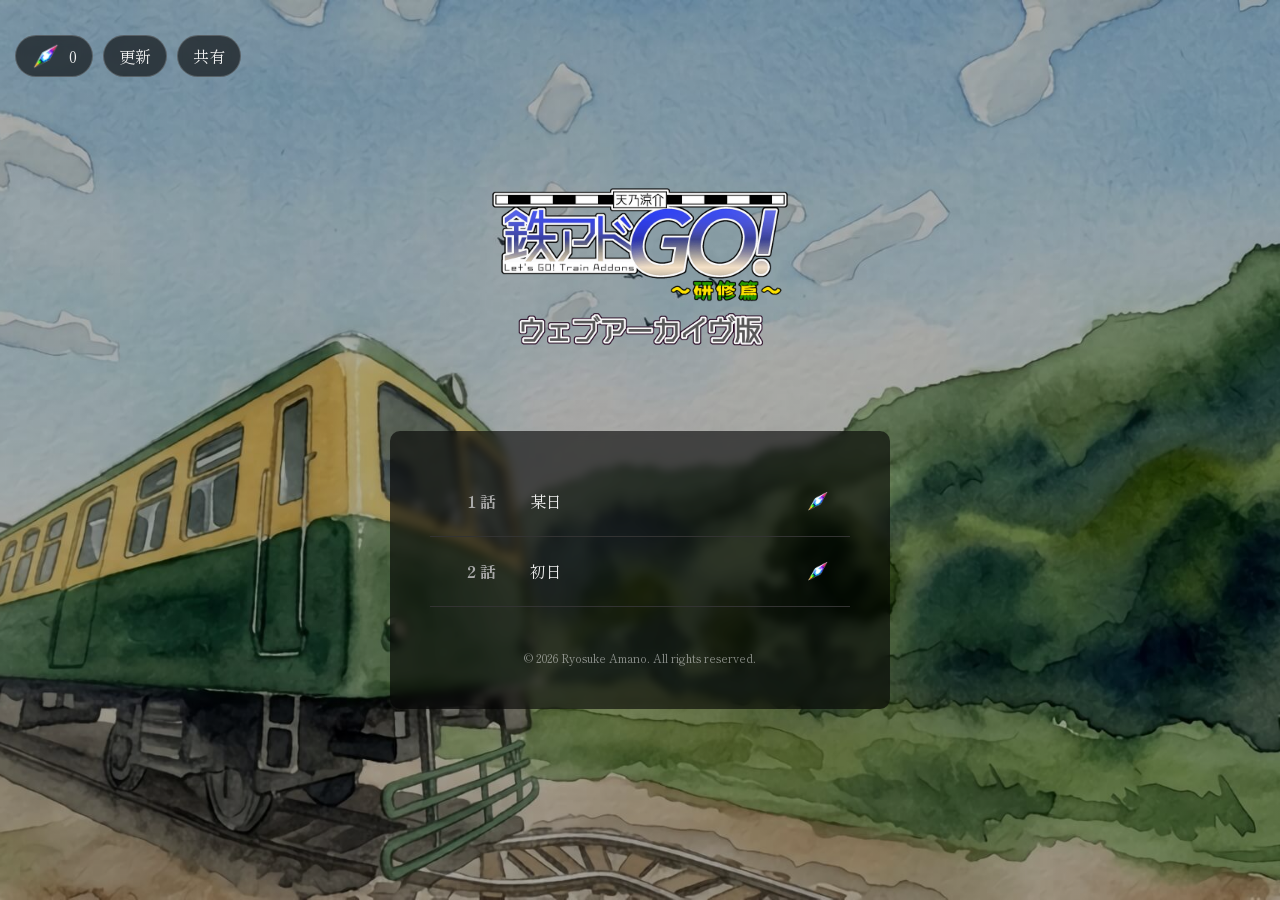
==== index.html @ 3055576f "lgta-0.1.4" ====
<!DOCTYPE html>
<html lang="ja">

<head>
  <meta charset="UTF-8">
  <meta name="viewport"
    content="width=device-width, initial-scale=1.0, maximum-scale=1.0, user-scalable=no, viewport-fit=cover">
  <link rel="manifest" href="manifest.json">
  <meta name="mobile-web-app-capable" content="yes">
  <meta name="apple-mobile-web-app-capable" content="yes">
  <meta name="apple-mobile-web-app-status-bar-style" content="black-translucent">
  <meta name="apple-mobile-web-app-title" content="鉄アドGO!">
  <link rel="apple-touch-icon" href="assets/img/icon.png">
  <title>鉄アドGO! - ウェブアーカイヴ</title>
  <link rel="stylesheet" href="style.css">
  <link href="https://fonts.googleapis.com/css2?family=Shippori+Mincho&display=swap" rel="stylesheet">
  <style>
    .top-controls {
      position: fixed;
      top: 15px;
      left: 15px;
      display: flex;
      gap: 10px; /* ボタン同士の間隔を一律に設定 */
      z-index: 100;
    }
    /* style.css で定義されている個別の絶対配置をリセット */
    .top-controls .stone-counter {
      position: relative !important;
      left: auto !important;
      margin: 0;
    }
  </style>
</head>

<body>
  <div class="top-controls">
    <div class="stone-counter" onclick="openStoneDialog()">
      <img src="assets/img/panel/stone_1.png" alt="Stone">
      <span id="stone-count">0</span>
    </div>

    <div class="stone-counter" style="cursor: pointer; justify-content: center;" onclick="forceUpdate()">
      <span>更新</span>
    </div>

    <div class="stone-counter" style="cursor: pointer; justify-content: center;" onclick="shareUrl()">
      <span>共有</span>
    </div>
  </div>

  <!-- 石の説明ダイアログ -->
  <div id="stone-dialog" class="modal-overlay hidden">
    <div class="modal-content">
      <div class="stone-dialog-header">
        <img src="assets/img/panel/stone_1.png" alt="Stone" class="dialog-stone-icon">
        <div class="stone-dialog-text">
          <h3>記憶の宝跡</h3>
          <p class="stone-description">
            人々の想いが刻まれた宝石。<br>ストーリー読了などで獲得。
          </p>
        </div>
      </div>
      <button class="btn-reset" onclick="openConfirmDialog()">データをリセットする</button>
      <button class="btn-close-modal" onclick="closeStoneDialog()">閉じる</button>
    </div>
  </div>

  <!-- リセット確認ダイアログ -->
  <div id="confirm-dialog" class="modal-overlay hidden">
    <div class="modal-content">
      <h3>データのリセット</h3>
      <p class="stone-description">
        全ての進行状況（記憶の宝跡、既読）を削除します。よろしいですか？<br>※この操作は取り消せません。
      </p>
      <button class="btn-reset" onclick="executeReset()">削除</button>
      <button class="btn-close-modal" onclick="closeConfirmDialog()">キャンセル</button>
    </div>
  </div>

  <div class="hero">
    <img src="assets/img/title.png" alt="Title Logo" class="main-logo">

    <div class="menu-container">
      <nav class="scenario-select">
        <ul class="episode-list" id="story-list">
          <!-- meta.jsonから動的に生成されます -->
        </ul>
      </nav>
      <footer>
        <p style="opacity: 0.5; font-size: 0.7rem;">&copy; 2026 Ryosuke Amano. All rights reserved.</p>
        <p id="app-version" style="opacity: 0.5; font-size: 0.7rem; margin-top: 5px;"></p>
      </footer>
    </div>
  </div>

  <script>
    // 右クリックメニュー（長押しメニュー）を無効化
    document.addEventListener('contextmenu', e => e.preventDefault());
    // 画像などのドラッグを無効化
    document.addEventListener('dragstart', e => e.preventDefault());

    // ローカルストレージから石の数と既読情報を取得（初期値の設定）
    const totalStones = localStorage.getItem('ra_stone_count') || '0';
    document.getElementById('stone-count').textContent = totalStones;

    // 既読済みIDのリストを取得 (例: ["scene1", "scene2"])
    const readStoriesJson = localStorage.getItem('ra_read_stories');
    const readStories = readStoriesJson ? JSON.parse(readStoriesJson) : [];

    // meta.jsonを読み込んでストーリーリストを生成
    fetch('storys/meta.json')
      .then(response => response.json())
      .then(data => {
        const list = document.getElementById('story-list');
        list.innerHTML = ''; // 既存の静的なリストをクリア
        data.ra_story_metadatas.forEach(item => {
          const li = document.createElement('li');
          // "第１話 - はじまりの場所" を分割して表示
          const parts = item.title.split(' - ');
          const epNum = parts[0] || '';
          const epTitle = parts[1] || '';

          // 既読かどうかを判定
          const isRead = readStories.includes(item.id);

          li.innerHTML = `
                        <div class="episode-link" onclick="location.href='storys/index.html?scene=${item.id}/01'">
                            <span class="ep-number">${epNum}</span>
                            <span class="ep-title">${epTitle}</span>
                            ${isRead ? '' : '<img src="assets/img/panel/stone_1.png" class="read-icon">'}
                        </div>
                    `;
          list.appendChild(li);
        });
      })
      .catch(err => console.error('meta.jsonの読み込みに失敗しました:', err));

    // Service Workerの登録
    if ('serviceWorker' in navigator) {
      window.addEventListener('load', () => {
        navigator.serviceWorker.register('sw.js')
          .then(reg => {
            console.log('Service Worker registered');

            // Service Workerが準備できたらバージョンを要求する
            const requestVersion = () => {
              const controller = navigator.serviceWorker.controller;
              if (controller) {
                controller.postMessage({ type: 'GET_VERSION' });
              } else {
                // 更新直後などでコントローラーが未確立の場合は、準備完了を待ってからアクティブなWorkerに送信
                navigator.serviceWorker.ready.then(registration => {
                  if (registration.active) registration.active.postMessage({ type: 'GET_VERSION' });
                });
              }
            };

            navigator.serviceWorker.addEventListener('controllerchange', requestVersion);
            requestVersion();
          })
          .catch(err => console.log('Service Worker registration failed', err));
      });

      navigator.serviceWorker.addEventListener('message', (event) => {
        if (event.data && event.data.type === 'VERSION_INFO') {
          document.getElementById('app-version').textContent = `${event.data.version}`;
        }
      });
    }

    // 石ダイアログの制御
    function openStoneDialog() {
      document.getElementById('stone-dialog').classList.remove('hidden');
    }

    function closeStoneDialog() {
      document.getElementById('stone-dialog').classList.add('hidden');
    }

    // リセット確認ダイアログの制御
    function openConfirmDialog() {
      document.getElementById('stone-dialog').classList.add('hidden');
      document.getElementById('confirm-dialog').classList.remove('hidden');
    }

    function closeConfirmDialog() {
      document.getElementById('confirm-dialog').classList.add('hidden');
    }

    // リセットの実行
    function executeReset() {
      localStorage.removeItem('ra_stone_count');
      localStorage.removeItem('ra_read_stories');
      location.reload();
    }

    // キャッシュをクリアして強制的に最新データを再取得する
    async function forceUpdate() {
      try {
        // キャッシュストレージを全て削除
        if ('caches' in window) {
          const keys = await caches.keys();
          await Promise.all(keys.map(key => caches.delete(key)));
        }
        // 登録されているService Workerを解除
        if ('serviceWorker' in navigator) {
          const registrations = await navigator.serviceWorker.getRegistrations();
          for (const registration of registrations) await registration.unregister();
        }
        // ページをリロード（サーバーから最新を読み込む）
        window.location.reload();
      } catch (e) {
        console.error('Update failed:', e);
        window.location.reload();
      }
    }

    // URLをクリップボードにコピーする
    function shareUrl() {
      const url = 'https://r-amano.github.io/webnovel-test/';
      navigator.clipboard.writeText(url).then(() => {
        alert('URLをクリップボードにコピーしました！');
      }).catch(err => {
        console.error('コピーに失敗しました:', err);
      });
    }
  </script>
</body>

</html>
---- style.css ----
* {
  -webkit-tap-highlight-color: transparent;
  outline: none;
}

body {
  margin: 0;
  padding: 0;
  font-family: 'Shippori Mincho', serif;
  background-color: #1a1a1a;
  color: #f0f0f0;
  line-height: 1.8;
  overflow: hidden;
  user-select: none;
  -webkit-user-select: none;
  -webkit-touch-callout: none; /* iOSでの長押しメニューを禁止 */
  height: 100vh;
  height: 100dvh;
  width: 100vw;
}

.container {
  max-width: 800px;
  margin: 0 auto;
  padding: 40px 20px;
}

/* Hero Section */
.hero {
  position: fixed;
  inset: 0;
  background: linear-gradient(rgba(0, 0, 0, 0.3), rgba(0, 0, 0, 0.3)), url('assets/img/thumb.jpg') center/cover;
  display: flex;
  flex-direction: column;
  align-items: center;
  justify-content: center;
  text-align: center;
}

.menu-container {
  background: rgba(0, 0, 0, 0.6);
  padding: 20px 40px;
  border-radius: 10px;
  backdrop-filter: blur(5px);
  max-width: 420px;
  width: 75%;
  max-height: 50vh;
  min-height: 200px;
  margin-bottom: 60px;
  flex-shrink: 0;
  overflow-y: auto;
  scrollbar-width: thin;
  scrollbar-color: #555 rgba(0, 0, 0, 0);
}

/* スクロールバーのカスタマイズ (Chrome, Safari, Edge用) */
.menu-container::-webkit-scrollbar {
  width: 6px;
}

.menu-container::-webkit-scrollbar-thumb {
  background: #555;
  border-radius: 10px;
}

.main-logo {
  max-width: min(70%, 500px);
  max-height: 30vh;
  width: auto;
  height: auto;
  object-fit: contain;
  margin-bottom: 30px;
  flex-shrink: 1;
  min-height: 0;
}

.tagline {
  font-size: 1.2rem;
  margin-bottom: 30px;
  color: #ccc;
}

/* Buttons */
.btn-start {
  display: inline-block;
  padding: 15px 40px;
  background-color: #fff;
  color: #000;
  text-decoration: none;
  font-weight: bold;
  border-radius: 5px;
  transition: background 0.3s;
}

.btn-start:hover {
  background-color: #ddd;
}

/* Sections */
section {
  margin-bottom: 60px;
}

h2 {
  border-bottom: 1px solid #444;
  padding-bottom: 10px;
  margin-bottom: 20px;
  font-size: 1.8rem;
}

/* Stone Counter */
.stone-counter {
  position: fixed;
  top: 20px;
  left: 20px;
  display: flex;
  align-items: center;
  background: rgba(0, 0, 0, 0.6);
  padding: 5px 15px;
  border-radius: 30px;
  z-index: 1000;
  backdrop-filter: blur(5px);
  border: 1px solid rgba(255, 255, 255, 0.2);
  cursor: pointer;
  transition: transform 0.2s;
}

.stone-counter:hover {
  transform: scale(1.05);
  background: rgba(40, 40, 40, 0.8);
}

.stone-counter img {
  width: 30px;
  height: 30px;
  margin-right: 8px;
  object-fit: contain;
}

/* Stone Dialog */
.modal-overlay {
  position: fixed;
  inset: 0;
  background: rgba(0, 0, 0, 0.8);
  display: flex;
  align-items: center;
  justify-content: center;
  z-index: 2000;
  backdrop-filter: blur(8px);
}

.modal-content {
  background: #2a2a2a;
  padding: 30px;
  border-radius: 15px;
  max-width: 320px;
  width: 90%;
  text-align: center;
  border: 1px solid #444;
}

.stone-dialog-header {
  display: flex;
  align-items: center;
  justify-content: center;
  gap: 15px;
  margin-bottom: 20px;
  text-align: left;
}

.dialog-stone-icon {
  width: 60px;
  height: 60px;
  object-fit: contain;
  flex-shrink: 0;
}

.stone-dialog-text h3 {
  margin: 0;
  font-size: 1.1rem;
}

.modal-content h3 {
  color: #fff;
}

.stone-description {
  font-size: 0.9rem;
  color: #ccc;
  margin: 5px 0 0 0;
  line-height: 1.6;
}

.btn-reset {
  display: block;
  width: 100%;
  padding: 10px;
  background: transparent;
  color: #ff6b6b;
  border: 1px solid #ff6b6b;
  border-radius: 5px;
  cursor: pointer;
  margin-top: 20px;
  font-size: 0.8rem;
  transition: all 0.2s;
}

.btn-reset:hover {
  background: #ff6b6b;
  color: #fff;
}

.btn-close-modal {
  display: block;
  width: 100%;
  padding: 10px;
  background: #444;
  color: #fff;
  border: none;
  border-radius: 5px;
  cursor: pointer;
  margin-top: 10px;
  font-size: 0.9rem;
  transition: background 0.2s;
}

.btn-close-modal:hover {
  background: #555;
}

.hidden {
  display: none !important;
}

/* Episode List */
.episode-list {
  list-style: none;
  padding: 0;
}

.episode-list li {
  border-bottom: 1px solid #333;
}

.episode-link {
  display: flex;
  align-items: center;
  padding: 20px;
  color: #f0f0f0;
  text-decoration: none;
  transition: background 0.2s;
  cursor: pointer;
  -webkit-tap-highlight-color: transparent;
}

.episode-link:hover {
  background-color: #2a2a2a;
}

.read-icon {
  width: 24px; /* アイコンの大きさ */
  margin-left: auto; /* これだけで自動的に一番右端へ移動します */
  flex-shrink: 0;
  object-fit: contain;
}

.ep-number {
  font-weight: bold;
  margin-right: 20px;
  color: #aaa;
  min-width: 60px;
}

/* Footer */
footer {
  margin-top: 20px;
  text-align: center;
  padding: 10px 0;
  font-size: 0.8rem;
  color: #fff;
}

/* 横画面（ランドスケープ）用の調整 */
@media screen and (orientation: landscape) and (max-height: 500px) {
  .hero {
    flex-direction: row;
    justify-content: space-evenly;
    padding: 0 20px;
  }

  .main-logo {
    max-width: 40%;
    max-height: 60vh;
    width: auto;
    margin-bottom: 0;
    margin-right: 20px;
  }

  .menu-container {
    width: 45%;
    max-height: 70vh;
    margin-bottom: 0;
    padding: 15px 25px;
  }

  footer {
    /* 横画面では場所を取るため非表示、またはさらに小さく */
    padding: 5px;
    font-size: 0.7rem;
  }
}
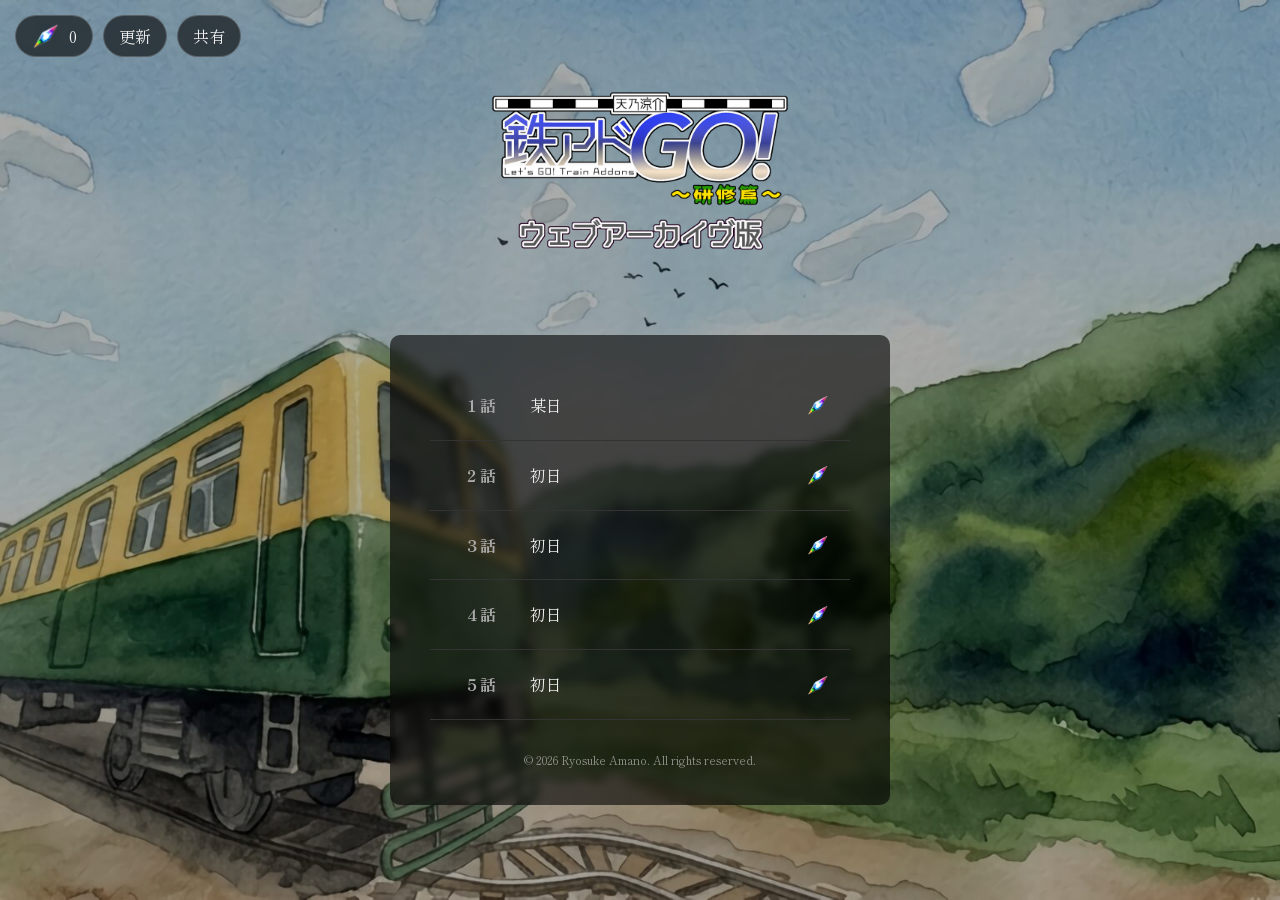
==== commit ac2ef75c: "トップコントロールのスタイルを修正し、石のカウンターの配置を調整" ====
--- a/index.html
+++ b/index.html
@@ -14,22 +14,6 @@
   <title>鉄アドGO! - ウェブアーカイヴ</title>
   <link rel="stylesheet" href="style.css">
   <link href="https://fonts.googleapis.com/css2?family=Shippori+Mincho&display=swap" rel="stylesheet">
-  <style>
-    .top-controls {
-      position: fixed;
-      top: 15px;
-      left: 15px;
-      display: flex;
-      gap: 10px; /* ボタン同士の間隔を一律に設定 */
-      z-index: 100;
-    }
-    /* style.css で定義されている個別の絶対配置をリセット */
-    .top-controls .stone-counter {
-      position: relative !important;
-      left: auto !important;
-      margin: 0;
-    }
-  </style>
 </head>
 
 <body>
@@ -39,11 +23,11 @@
       <span id="stone-count">0</span>
     </div>
 
-    <div class="stone-counter" style="cursor: pointer; justify-content: center;" onclick="forceUpdate()">
+    <div class="stone-counter" onclick="forceUpdate()">
       <span>更新</span>
     </div>
 
-    <div class="stone-counter" style="cursor: pointer; justify-content: center;" onclick="shareUrl()">
+    <div class="stone-counter" onclick="shareUrl()">
       <span>共有</span>
     </div>
   </div>
@@ -87,8 +71,8 @@
         </ul>
       </nav>
       <footer>
-        <p style="opacity: 0.5; font-size: 0.7rem;">&copy; 2026 Ryosuke Amano. All rights reserved.</p>
-        <p id="app-version" style="opacity: 0.5; font-size: 0.7rem; margin-top: 5px;"></p>
+        <p>&copy; 2026 Ryosuke Amano. All rights reserved.</p>
+        <p id="app-version"></p>
       </footer>
     </div>
   </div>
--- a/style.css
+++ b/style.css
@@ -109,20 +109,35 @@
 }
 
 /* Stone Counter */
+.top-controls {
+  position: fixed;
+  top: 15px;
+  left: 15px;
+  display: flex;
+  gap: 10px;
+  z-index: 1000;
+}
+
 .stone-counter {
   position: fixed;
   top: 20px;
   left: 20px;
   display: flex;
   align-items: center;
+  justify-content: center; /* 共通で中央揃えを適用 */
   background: rgba(0, 0, 0, 0.6);
   padding: 5px 15px;
   border-radius: 30px;
-  z-index: 1000;
   backdrop-filter: blur(5px);
   border: 1px solid rgba(255, 255, 255, 0.2);
   cursor: pointer;
   transition: transform 0.2s;
+}
+
+/* コンテナ内にある場合は配置を自動（Flexの子要素）にする */
+.top-controls .stone-counter {
+  position: static;
+  margin: 0;
 }
 
 .stone-counter:hover {
@@ -280,6 +295,16 @@
   color: #fff;
 }
 
+footer p {
+  opacity: 0.5;
+  font-size: 0.7rem;
+  margin: 0;
+}
+
+#app-version {
+  margin-top: 5px;
+}
+
 /* 横画面（ランドスケープ）用の調整 */
 @media screen and (orientation: landscape) and (max-height: 500px) {
   .hero {
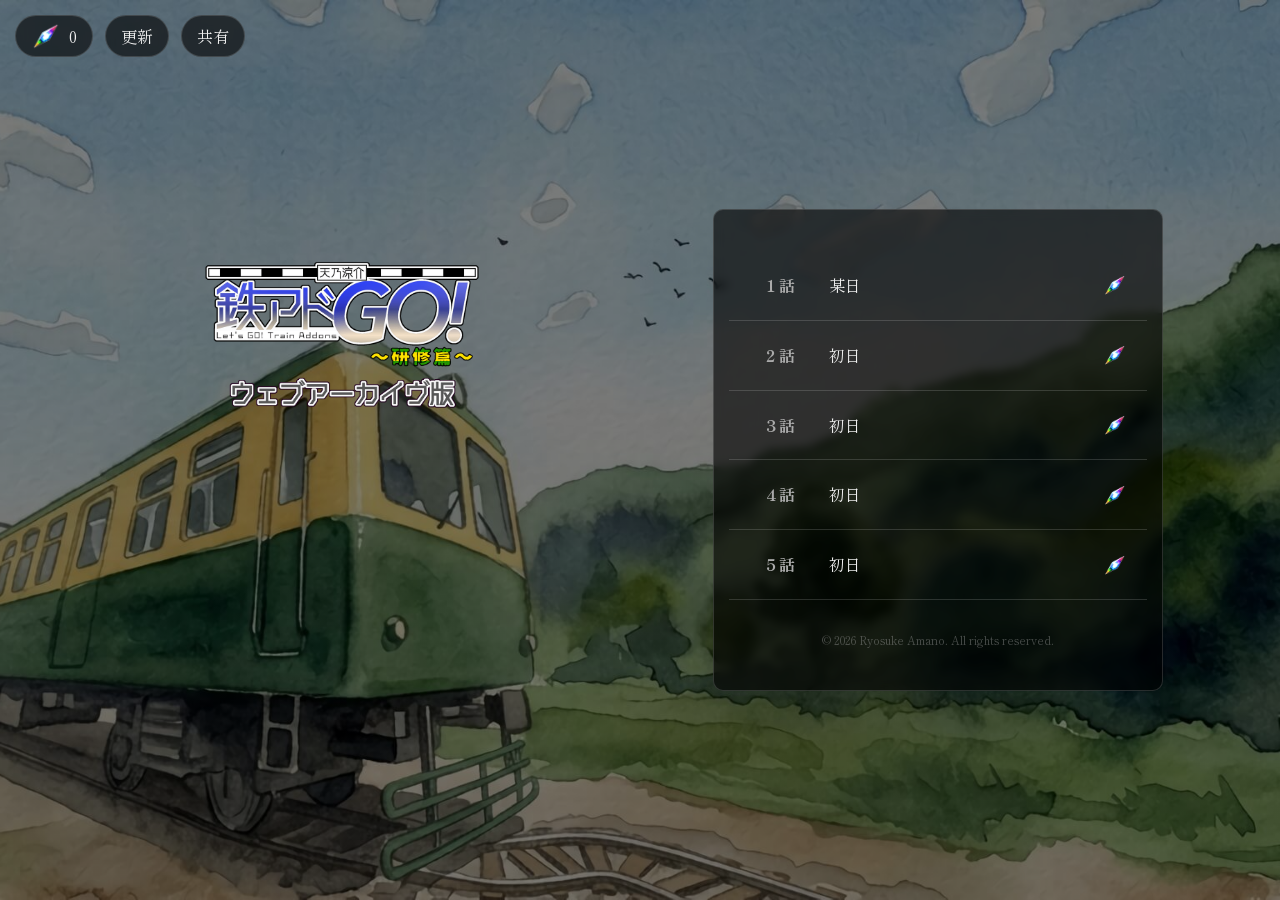
==== commit e0f2290d: "ダイアログのテキストを改善し、スタイルを調整しました。石のアイコンサイズを変更し、全体のレイアウトを最適化しました。" ====
--- a/index.html
+++ b/index.html
@@ -3,17 +3,16 @@
 
 <head>
   <meta charset="UTF-8">
-  <meta name="viewport"
-    content="width=device-width, initial-scale=1.0, maximum-scale=1.0, user-scalable=no, viewport-fit=cover">
+  <meta name="viewport" content="width=device-width, initial-scale=1.0, maximum-scale=1.0, user-scalable=no, viewport-fit=cover">
+  <title>鉄アドGO! - ウェブアーカイヴ</title>
   <link rel="manifest" href="manifest.json">
+  <link rel="apple-touch-icon" href="assets/img/icon.png">
   <meta name="mobile-web-app-capable" content="yes">
   <meta name="apple-mobile-web-app-capable" content="yes">
   <meta name="apple-mobile-web-app-status-bar-style" content="black-translucent">
   <meta name="apple-mobile-web-app-title" content="鉄アドGO!">
-  <link rel="apple-touch-icon" href="assets/img/icon.png">
-  <title>鉄アドGO! - ウェブアーカイヴ</title>
   <link rel="stylesheet" href="style.css">
-  <link href="https://fonts.googleapis.com/css2?family=Shippori+Mincho&display=swap" rel="stylesheet">
+  <link rel="stylesheet" href="https://fonts.googleapis.com/css2?family=Shippori+Mincho&display=swap">
 </head>
 
 <body>
@@ -22,25 +21,22 @@
       <img src="assets/img/panel/stone_1.png" alt="Stone">
       <span id="stone-count">0</span>
     </div>
-
     <div class="stone-counter" onclick="forceUpdate()">
       <span>更新</span>
     </div>
-
     <div class="stone-counter" onclick="shareUrl()">
       <span>共有</span>
     </div>
   </div>
 
-  <!-- 石の説明ダイアログ -->
   <div id="stone-dialog" class="modal-overlay hidden">
     <div class="modal-content">
       <div class="stone-dialog-header">
         <img src="assets/img/panel/stone_1.png" alt="Stone" class="dialog-stone-icon">
         <div class="stone-dialog-text">
-          <h3>記憶の宝跡</h3>
+          <h3>記憶の<ruby>宝跡<rt>ほうせき</rt></ruby></h3>
           <p class="stone-description">
-            人々の想いが刻まれた宝石。<br>ストーリー読了などで獲得。
+            人々の想いが刻まれた石。<br>ストーリー読了などで獲得。
           </p>
         </div>
       </div>
@@ -49,12 +45,11 @@
     </div>
   </div>
 
-  <!-- リセット確認ダイアログ -->
   <div id="confirm-dialog" class="modal-overlay hidden">
     <div class="modal-content">
       <h3>データのリセット</h3>
       <p class="stone-description">
-        全ての進行状況（記憶の宝跡、既読）を削除します。よろしいですか？<br>※この操作は取り消せません。
+        全ての進行状況（記憶の宝跡、既読）を削除します。よろしいですか？（削除後はもとに戻せません）。
       </p>
       <button class="btn-reset" onclick="executeReset()">削除</button>
       <button class="btn-close-modal" onclick="closeConfirmDialog()">キャンセル</button>
@@ -63,12 +58,9 @@
 
   <div class="hero">
     <img src="assets/img/title.png" alt="Title Logo" class="main-logo">
-
     <div class="menu-container">
       <nav class="scenario-select">
-        <ul class="episode-list" id="story-list">
-          <!-- meta.jsonから動的に生成されます -->
-        </ul>
+        <ul class="episode-list" id="story-list"></ul>
       </nav>
       <footer>
         <p>&copy; 2026 Ryosuke Amano. All rights reserved.</p>
@@ -77,138 +69,7 @@
     </div>
   </div>
 
-  <script>
-    // 右クリックメニュー（長押しメニュー）を無効化
-    document.addEventListener('contextmenu', e => e.preventDefault());
-    // 画像などのドラッグを無効化
-    document.addEventListener('dragstart', e => e.preventDefault());
-
-    // ローカルストレージから石の数と既読情報を取得（初期値の設定）
-    const totalStones = localStorage.getItem('ra_stone_count') || '0';
-    document.getElementById('stone-count').textContent = totalStones;
-
-    // 既読済みIDのリストを取得 (例: ["scene1", "scene2"])
-    const readStoriesJson = localStorage.getItem('ra_read_stories');
-    const readStories = readStoriesJson ? JSON.parse(readStoriesJson) : [];
-
-    // meta.jsonを読み込んでストーリーリストを生成
-    fetch('storys/meta.json')
-      .then(response => response.json())
-      .then(data => {
-        const list = document.getElementById('story-list');
-        list.innerHTML = ''; // 既存の静的なリストをクリア
-        data.ra_story_metadatas.forEach(item => {
-          const li = document.createElement('li');
-          // "第１話 - はじまりの場所" を分割して表示
-          const parts = item.title.split(' - ');
-          const epNum = parts[0] || '';
-          const epTitle = parts[1] || '';
-
-          // 既読かどうかを判定
-          const isRead = readStories.includes(item.id);
-
-          li.innerHTML = `
-                        <div class="episode-link" onclick="location.href='storys/index.html?scene=${item.id}/01'">
-                            <span class="ep-number">${epNum}</span>
-                            <span class="ep-title">${epTitle}</span>
-                            ${isRead ? '' : '<img src="assets/img/panel/stone_1.png" class="read-icon">'}
-                        </div>
-                    `;
-          list.appendChild(li);
-        });
-      })
-      .catch(err => console.error('meta.jsonの読み込みに失敗しました:', err));
-
-    // Service Workerの登録
-    if ('serviceWorker' in navigator) {
-      window.addEventListener('load', () => {
-        navigator.serviceWorker.register('sw.js')
-          .then(reg => {
-            console.log('Service Worker registered');
-
-            // Service Workerが準備できたらバージョンを要求する
-            const requestVersion = () => {
-              const controller = navigator.serviceWorker.controller;
-              if (controller) {
-                controller.postMessage({ type: 'GET_VERSION' });
-              } else {
-                // 更新直後などでコントローラーが未確立の場合は、準備完了を待ってからアクティブなWorkerに送信
-                navigator.serviceWorker.ready.then(registration => {
-                  if (registration.active) registration.active.postMessage({ type: 'GET_VERSION' });
-                });
-              }
-            };
-
-            navigator.serviceWorker.addEventListener('controllerchange', requestVersion);
-            requestVersion();
-          })
-          .catch(err => console.log('Service Worker registration failed', err));
-      });
-
-      navigator.serviceWorker.addEventListener('message', (event) => {
-        if (event.data && event.data.type === 'VERSION_INFO') {
-          document.getElementById('app-version').textContent = `${event.data.version}`;
-        }
-      });
-    }
-
-    // 石ダイアログの制御
-    function openStoneDialog() {
-      document.getElementById('stone-dialog').classList.remove('hidden');
-    }
-
-    function closeStoneDialog() {
-      document.getElementById('stone-dialog').classList.add('hidden');
-    }
-
-    // リセット確認ダイアログの制御
-    function openConfirmDialog() {
-      document.getElementById('stone-dialog').classList.add('hidden');
-      document.getElementById('confirm-dialog').classList.remove('hidden');
-    }
-
-    function closeConfirmDialog() {
-      document.getElementById('confirm-dialog').classList.add('hidden');
-    }
-
-    // リセットの実行
-    function executeReset() {
-      localStorage.removeItem('ra_stone_count');
-      localStorage.removeItem('ra_read_stories');
-      location.reload();
-    }
-
-    // キャッシュをクリアして強制的に最新データを再取得する
-    async function forceUpdate() {
-      try {
-        // キャッシュストレージを全て削除
-        if ('caches' in window) {
-          const keys = await caches.keys();
-          await Promise.all(keys.map(key => caches.delete(key)));
-        }
-        // 登録されているService Workerを解除
-        if ('serviceWorker' in navigator) {
-          const registrations = await navigator.serviceWorker.getRegistrations();
-          for (const registration of registrations) await registration.unregister();
-        }
-        // ページをリロード（サーバーから最新を読み込む）
-        window.location.reload();
-      } catch (e) {
-        console.error('Update failed:', e);
-        window.location.reload();
-      }
-    }
-
-    // URLをクリップボードにコピーする
-    function shareUrl() {
-      const url = 'https://r-amano.github.io/webnovel-test/';
-      navigator.clipboard.writeText(url).then(() => {
-        alert('URLをクリップボードにコピーしました！');
-      }).catch(err => {
-        console.error('コピーに失敗しました:', err);
-      });
-    }
-  </script>
+  <script src="script.js"></script>
 </body>
 
 </html>
--- a/style.css
+++ b/style.css
@@ -1,35 +1,56 @@
+/* ==========================================
+   Variables & Base
+   ========================================== */
+:root {
+  --bg-color: #1a1a1a;
+  --surface-color: rgba(0, 0, 0, 0.6);
+  --accent-color: #ffffff;
+  --text-main: #f0f0f0;
+  --text-muted: #aaaaaa;
+  --border-color: rgba(255, 255, 255, 0.15);
+  --transition-speed: 0.3s;
+  --font-serif: 'Shippori Mincho', serif;
+}
+
 * {
+  box-sizing: border-box;
   -webkit-tap-highlight-color: transparent;
   outline: none;
+}
+
+html {
+  height: 100%;
 }
 
 body {
   margin: 0;
   padding: 0;
-  font-family: 'Shippori Mincho', serif;
-  background-color: #1a1a1a;
-  color: #f0f0f0;
+  font-family: var(--font-serif);
+  background-color: var(--bg-color);
+  color: var(--text-main);
   line-height: 1.8;
   overflow: hidden;
   user-select: none;
   -webkit-user-select: none;
-  -webkit-touch-callout: none; /* iOSでの長押しメニューを禁止 */
+  -webkit-touch-callout: none;
   height: 100vh;
   height: 100dvh;
-  width: 100vw;
-}
-
+  width: 100%;
+}
+
+/* ==========================================
+   Layout
+   ========================================== */
 .container {
-  max-width: 800px;
+  width: 100%;
+  height: 100%;
   margin: 0 auto;
-  padding: 40px 20px;
-}
-
-/* Hero Section */
+}
+
 .hero {
-  position: fixed;
-  inset: 0;
-  background: linear-gradient(rgba(0, 0, 0, 0.3), rgba(0, 0, 0, 0.3)), url('assets/img/thumb.jpg') center/cover;
+  height: 100%;
+  width: 100%;
+  background: linear-gradient(rgba(0, 0, 0, 0.5), rgba(0, 0, 0, 0.5)), url('assets/img/thumb.jpg') center/cover;
   display: flex;
   flex-direction: column;
   align-items: center;
@@ -37,13 +58,17 @@
   text-align: center;
 }
 
+/* ==========================================
+   Components
+   ========================================== */
 .menu-container {
-  background: rgba(0, 0, 0, 0.6);
-  padding: 20px 40px;
+  background: var(--surface-color);
+  padding: 25px 15px;
   border-radius: 10px;
   backdrop-filter: blur(5px);
-  max-width: 420px;
-  width: 75%;
+  border: 1px solid var(--border-color);
+  max-width: 500px;
+  width: 90%;
   max-height: 50vh;
   min-height: 200px;
   margin-bottom: 60px;
@@ -53,7 +78,6 @@
   scrollbar-color: #555 rgba(0, 0, 0, 0);
 }
 
-/* スクロールバーのカスタマイズ (Chrome, Safari, Edge用) */
 .menu-container::-webkit-scrollbar {
   width: 6px;
 }
@@ -76,73 +100,56 @@
 
 .tagline {
   font-size: 1.2rem;
-  margin-bottom: 30px;
-  color: #ccc;
-}
-
-/* Buttons */
+  margin-bottom: 40px;
+  color: var(--text-muted);
+  letter-spacing: 0.05em;
+}
+
 .btn-start {
-  display: inline-block;
-  padding: 15px 40px;
-  background-color: #fff;
+  display: inline-flex;
+  align-items: center;
+  padding: 12px 48px;
+  background-color: var(--accent-color);
   color: #000;
   text-decoration: none;
   font-weight: bold;
   border-radius: 5px;
-  transition: background 0.3s;
+  transition: all var(--transition-speed);
+  letter-spacing: 0.1em;
 }
 
 .btn-start:hover {
-  background-color: #ddd;
-}
-
-/* Sections */
-section {
-  margin-bottom: 60px;
-}
-
-h2 {
-  border-bottom: 1px solid #444;
-  padding-bottom: 10px;
-  margin-bottom: 20px;
-  font-size: 1.8rem;
-}
-
-/* Stone Counter */
+  background-color: #f0f0f0;
+  transform: translateY(-2px);
+  box-shadow: 0 4px 15px rgba(0,0,0,0.3);
+}
+
+/* UI Elements */
 .top-controls {
   position: fixed;
-  top: 15px;
-  left: 15px;
-  display: flex;
-  gap: 10px;
+  top: calc(15px + env(safe-area-inset-top));
+  left: calc(15px + env(safe-area-inset-left));
+  display: flex;
+  gap: 12px;
   z-index: 1000;
 }
 
 .stone-counter {
-  position: fixed;
-  top: 20px;
-  left: 20px;
-  display: flex;
-  align-items: center;
-  justify-content: center; /* 共通で中央揃えを適用 */
-  background: rgba(0, 0, 0, 0.6);
+  display: flex;
+  align-items: center;
+  justify-content: center;
+  background: var(--surface-color);
   padding: 5px 15px;
   border-radius: 30px;
   backdrop-filter: blur(5px);
-  border: 1px solid rgba(255, 255, 255, 0.2);
+  border: 1px solid var(--border-color);
   cursor: pointer;
-  transition: transform 0.2s;
-}
-
-/* コンテナ内にある場合は配置を自動（Flexの子要素）にする */
-.top-controls .stone-counter {
-  position: static;
-  margin: 0;
+  transition: all var(--transition-speed);
 }
 
 .stone-counter:hover {
   transform: scale(1.05);
-  background: rgba(40, 40, 40, 0.8);
+  background: rgba(60, 60, 60, 0.6);
 }
 
 .stone-counter img {
@@ -152,7 +159,9 @@
   object-fit: contain;
 }
 
-/* Stone Dialog */
+/* ==========================================
+   Modals
+   ========================================== */
 .modal-overlay {
   position: fixed;
   inset: 0;
@@ -168,31 +177,35 @@
   background: #2a2a2a;
   padding: 30px;
   border-radius: 15px;
-  max-width: 320px;
+  max-width: 450px;
   width: 90%;
   text-align: center;
-  border: 1px solid #444;
+  border: 1px solid var(--border-color);
 }
 
 .stone-dialog-header {
   display: flex;
   align-items: center;
   justify-content: center;
-  gap: 15px;
-  margin-bottom: 20px;
+  gap: 20px;
+  margin: 0 auto 25px;
+  max-width: 400px;
   text-align: left;
 }
 
 .dialog-stone-icon {
-  width: 60px;
-  height: 60px;
+  width: 85px;
+  height: 85px;
   object-fit: contain;
   flex-shrink: 0;
+  filter: drop-shadow(0 0 15px rgba(255, 255, 255, 0.35));
 }
 
 .stone-dialog-text h3 {
   margin: 0;
-  font-size: 1.1rem;
+  font-size: 1.3rem;
+  color: #fff;
+  letter-spacing: 0.05em;
 }
 
 .modal-content h3 {
@@ -201,11 +214,17 @@
 
 .stone-description {
   font-size: 0.9rem;
-  color: #ccc;
+  color: var(--text-muted);
   margin: 5px 0 0 0;
   line-height: 1.6;
 }
 
+#confirm-dialog .stone-description {
+  text-align: left;
+  padding: 0 5px;
+}
+
+/* Buttons */
 .btn-reset {
   display: block;
   width: 100%;
@@ -217,7 +236,7 @@
   cursor: pointer;
   margin-top: 20px;
   font-size: 0.8rem;
-  transition: all 0.2s;
+  transition: all var(--transition-speed);
 }
 
 .btn-reset:hover {
@@ -236,45 +255,43 @@
   cursor: pointer;
   margin-top: 10px;
   font-size: 0.9rem;
-  transition: background 0.2s;
+  transition: background var(--transition-speed);
 }
 
 .btn-close-modal:hover {
   background: #555;
 }
 
-.hidden {
-  display: none !important;
-}
-
-/* Episode List */
+/* ==========================================
+   Lists (Episodes)
+   ========================================== */
 .episode-list {
   list-style: none;
   padding: 0;
 }
 
 .episode-list li {
-  border-bottom: 1px solid #333;
+  border-bottom: 1px solid var(--border-color);
 }
 
 .episode-link {
   display: flex;
   align-items: center;
   padding: 20px;
-  color: #f0f0f0;
+  color: var(--text-main);
   text-decoration: none;
-  transition: background 0.2s;
+  transition: background var(--transition-speed);
   cursor: pointer;
   -webkit-tap-highlight-color: transparent;
 }
 
 .episode-link:hover {
-  background-color: #2a2a2a;
+  background-color: rgba(255, 255, 255, 0.05);
 }
 
 .read-icon {
-  width: 24px; /* アイコンの大きさ */
-  margin-left: auto; /* これだけで自動的に一番右端へ移動します */
+  width: 24px;
+  margin-left: auto;
   flex-shrink: 0;
   object-fit: contain;
 }
@@ -282,55 +299,76 @@
 .ep-number {
   font-weight: bold;
   margin-right: 20px;
-  color: #aaa;
+  color: var(--text-muted);
   min-width: 60px;
 }
 
-/* Footer */
+/* ==========================================
+   Footer & Utilities
+   ========================================== */
 footer {
   margin-top: 20px;
   text-align: center;
-  padding: 10px 0;
+  padding: 10px 20px calc(10px + env(safe-area-inset-bottom));
   font-size: 0.8rem;
-  color: #fff;
+  color: var(--text-muted);
 }
 
 footer p {
-  opacity: 0.5;
+  opacity: 0.4; /* 白浮きを抑えるため透明度を調整 */
   font-size: 0.7rem;
   margin: 0;
+  color: var(--text-muted);
 }
 
 #app-version {
   margin-top: 5px;
 }
 
-/* 横画面（ランドスケープ）用の調整 */
-@media screen and (orientation: landscape) and (max-height: 500px) {
+.hidden {
+  display: none !important;
+}
+
+/* ==========================================
+   Responsive
+   ========================================== */
+/* 16:9に近い横長画面（デスクトップ・タブレット横向）用のレイアウト */
+@media screen and (min-aspect-ratio: 1.3) {
   .hero {
-    flex-direction: row;
-    justify-content: space-evenly;
-    padding: 0 20px;
+    display: grid;
+    grid-template-columns: 1fr 1fr;
+    grid-template-rows: auto auto;
+    grid-template-areas: 
+      "logo menu"
+      "tagline menu";
+    align-content: center;
+    padding: 0 5%;
+    gap: 0 40px;
   }
 
   .main-logo {
-    max-width: 40%;
-    max-height: 60vh;
-    width: auto;
+    grid-area: logo;
+    justify-self: center;
+    align-self: end;
+    max-width: 80%;
+    max-height: 40vh;
+    margin-bottom: 20px;
+  }
+
+  .tagline {
+    grid-area: tagline;
+    justify-self: center;
+    align-self: start;
     margin-bottom: 0;
-    margin-right: 20px;
   }
 
   .menu-container {
-    width: 45%;
-    max-height: 70vh;
+    grid-area: menu;
+    justify-self: center;
+    align-self: center;
     margin-bottom: 0;
-    padding: 15px 25px;
-  }
-
-  footer {
-    /* 横画面では場所を取るため非表示、またはさらに小さく */
-    padding: 5px;
-    font-size: 0.7rem;
+    width: 100%;
+    max-width: 450px;
+    max-height: 75svh;
   }
 }
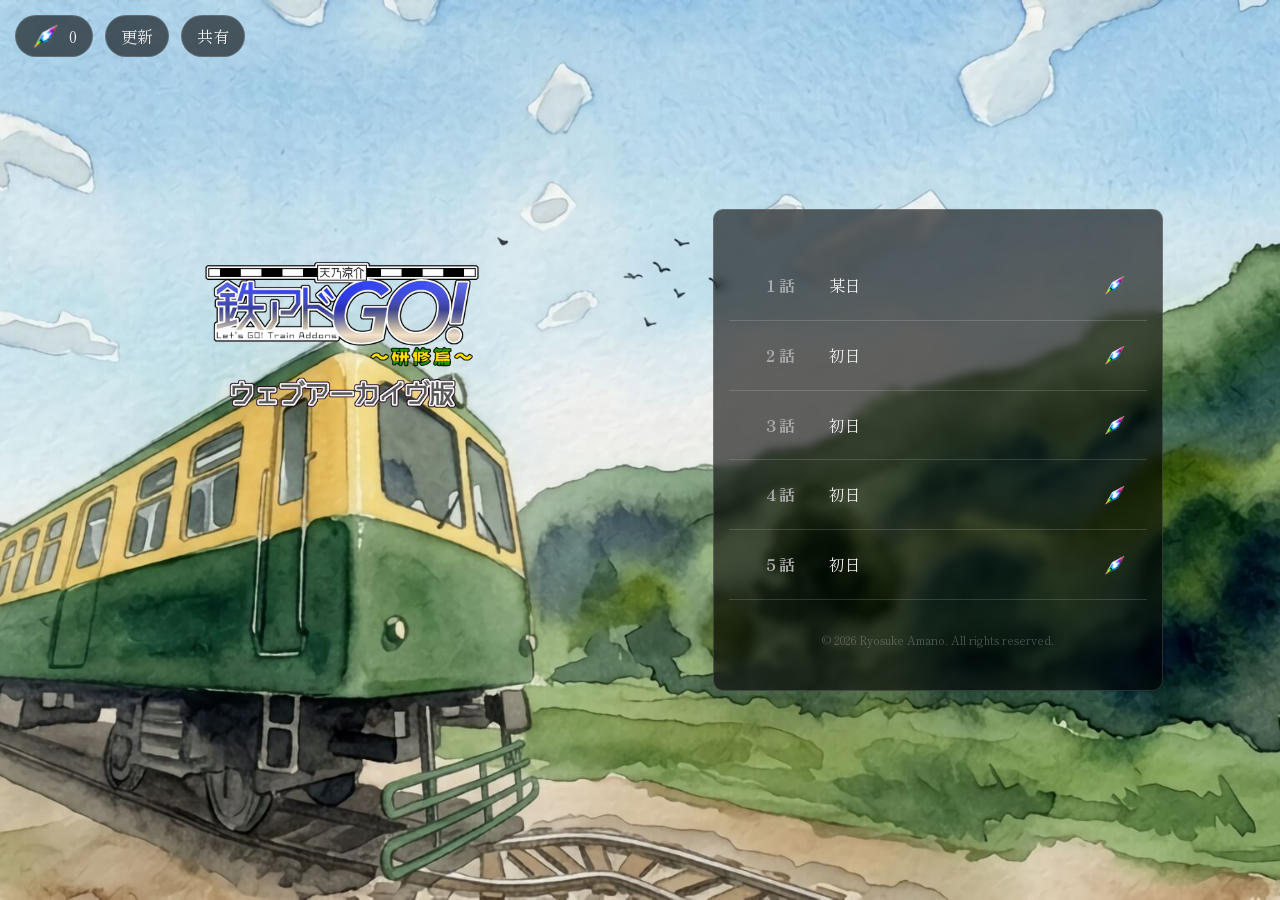
==== commit 64c58783: "" ====
--- a/index.html
+++ b/index.html
@@ -36,7 +36,7 @@
         <div class="stone-dialog-text">
           <h3>記憶の<ruby>宝跡<rt>ほうせき</rt></ruby></h3>
           <p class="stone-description">
-            人々の想いが刻まれた石。<br>ストーリー読了などで獲得。
+            人々の想いが刻まれた石。<br>ストーリー読了などで獲得。<br>アイテムは作品毎で管理されています。
           </p>
         </div>
       </div>
@@ -49,7 +49,7 @@
     <div class="modal-content">
       <h3>データのリセット</h3>
       <p class="stone-description">
-        全ての進行状況（記憶の宝跡、既読）を削除します。よろしいですか？（削除後はもとに戻せません）。
+        本作品の進行状況（記憶の宝跡、既読）を削除します。よろしいですか？（削除後はもとに戻せません）
       </p>
       <button class="btn-reset" onclick="executeReset()">削除</button>
       <button class="btn-close-modal" onclick="closeConfirmDialog()">キャンセル</button>
--- a/style.css
+++ b/style.css
@@ -50,7 +50,7 @@
 .hero {
   height: 100%;
   width: 100%;
-  background: linear-gradient(rgba(0, 0, 0, 0.5), rgba(0, 0, 0, 0.5)), url('assets/img/thumb.jpg') center/cover;
+  background: url('assets/img/thumb.jpg') center/cover;
   display: flex;
   flex-direction: column;
   align-items: center;
